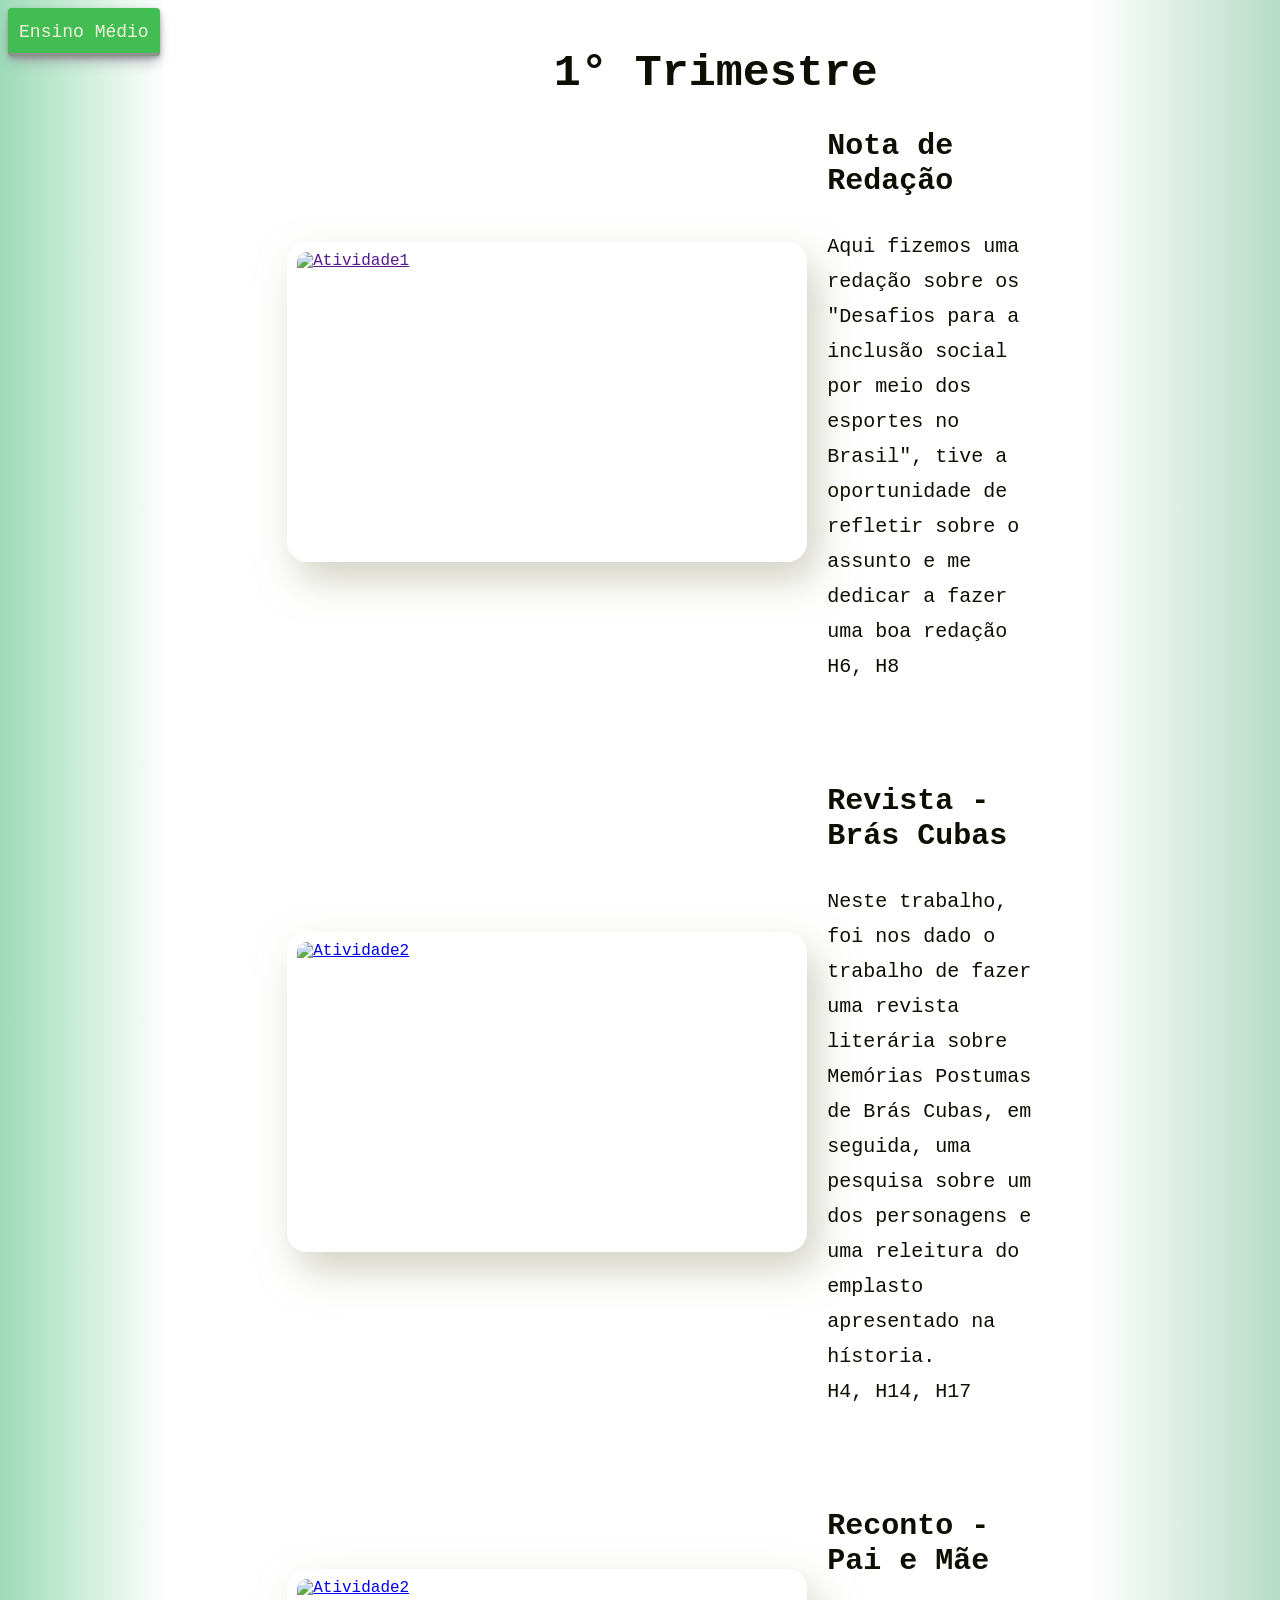
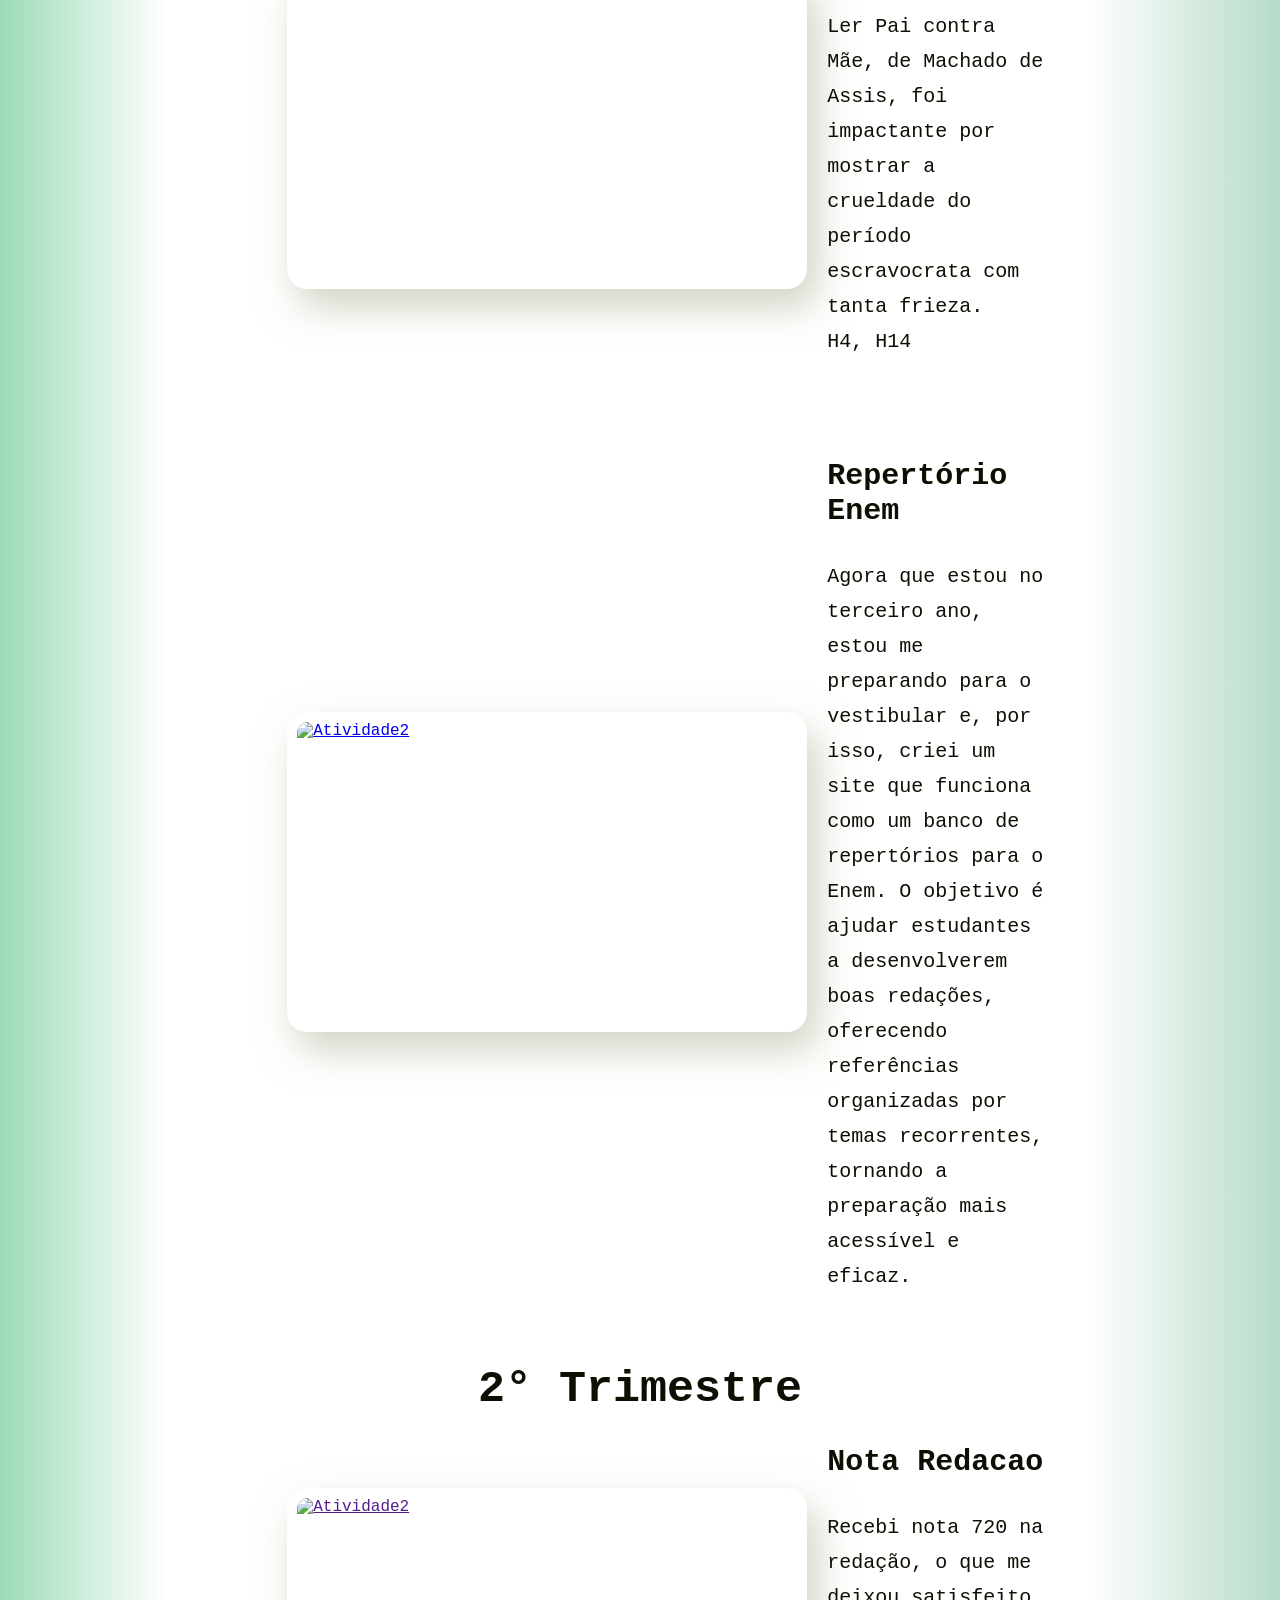
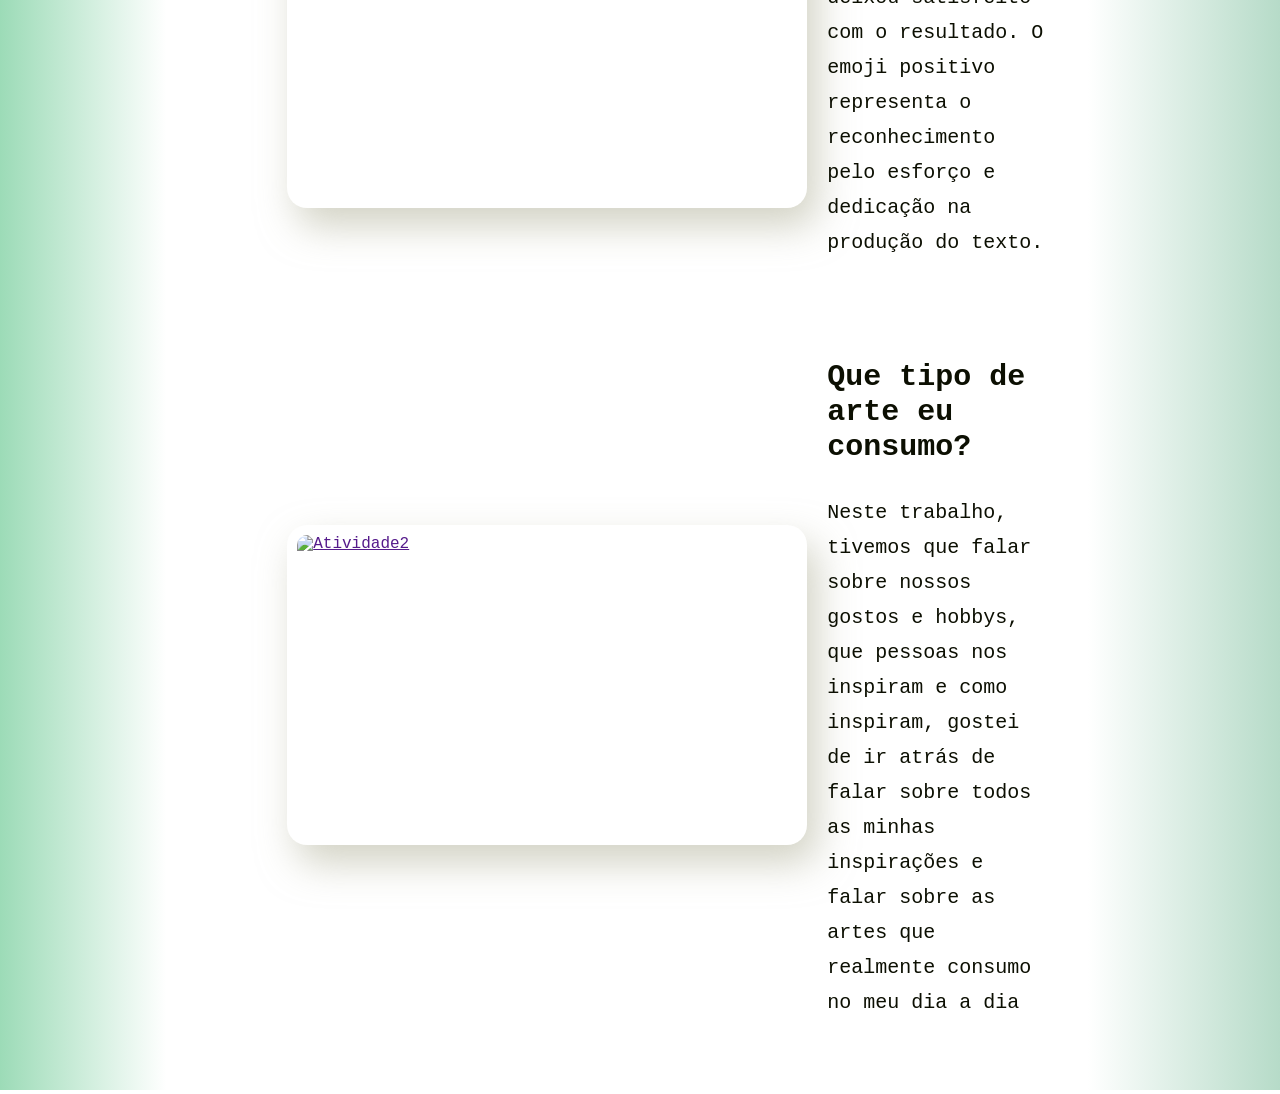
==== Portfólio/EnsinoMedio/Linguagens/linguagens.html @ 619c2524 "Add files via upload" ====
<!DOCTYPE html>
<html lang="en">
<head>
    <meta charset="UTF-8">
    <meta name="viewport" content="width=device-width, initial-scale=1.0">
    <title>Linguagens</title>
    <link rel="stylesheet" href="linguagens.css">
    <script src="linguagens.js"></script>
</head>
<body>
    <div class="titulo">
        <button class="button-30" onclick="goEnsinoMedio()">Ensino Médio</button>
        <h2>1° Trimestre</h2>
    </div>

       <div class="atividade1">
        <a href="">
            <img src="/Fotos/notaredacao.png" alt="Atividade1">
        </a>
        <div class="descricao">
            <h3>Nota de Redação</h3>
            <p>Aqui fizemos uma redação sobre os "Desafios para a inclusão social por meio dos esportes no Brasil", tive a oportunidade de refletir sobre o assunto e me dedicar a fazer uma boa redação <br>H6, H8</p>
        </div>
    </div>
    
    <div class="atividade1">
        <a href="https://www.canva.com/design/DAGiX5cEHSc/bsoTh-4buyNs75ygcqK2uw/edit?utm_content=DAGiX5cEHSc&utm_campaign=designshare&utm_medium=link2&utm_source=sharebutton">
            <img src="/Fotos/receba.png" alt="Atividade2">
        </a>
        <div class="descricao">
            <h3>Revista - Brás Cubas</h3>
            <p>Neste trabalho, foi nos dado o trabalho de fazer uma revista literária sobre Memórias Postumas de Brás Cubas, em seguida, uma pesquisa sobre um dos personagens e uma releitura do emplasto apresentado na hístoria. <br>H4, H14, H17</p>
        </div>
    </div>
    
    <div class="atividade1">
        <a href="https://www.canva.com/design/DAGiX5cEHSc/bsoTh-4buyNs75ygcqK2uw/edit?utm_content=DAGiX5cEHSc&utm_campaign=designshare&utm_medium=link2&utm_source=sharebutton">
            <img src="/Fotos/paiemae.png" alt="Atividade2">
        </a>
        <div class="descricao">
            <h3>Reconto - Pai e Mãe</h3>
            <p>Ler Pai contra Mãe, de Machado de Assis, foi impactante por mostrar a crueldade do período escravocrata com tanta frieza. <br>H4, H14</p>
        </div>
    </div>

    <div class="atividade1">
        <a href="https://www.canva.com/design/DAGiX5cEHSc/bsoTh-4buyNs75ygcqK2uw/edit?utm_content=DAGiX5cEHSc&utm_campaign=designshare&utm_medium=link2&utm_source=sharebutton">
            <img src="/Fotos/repertorio.png" alt="Atividade2">
        </a>
        <div class="descricao">
            <h3>Repertório Enem</h3>
            <p>Agora que estou no terceiro ano, estou me preparando para o vestibular e, por isso, criei um site que funciona como um banco de repertórios para o Enem. O objetivo é ajudar estudantes a desenvolverem boas redações, oferecendo referências organizadas por temas recorrentes, tornando a preparação mais acessível e eficaz.</p>
        </div>
    </div>
      <h2>2° Trimestre</h2>
      <div class="atividade1">
        <a href="">
            <img src="/Fotos/redacao2tri.png" alt="Atividade2">
        </a>
        <div class="descricao">
            <h3>Nota Redacao</h3>
            <p>Recebi nota 720 na redação, o que me deixou satisfeito com o resultado. O emoji positivo representa o reconhecimento pelo esforço e dedicação na produção do texto.
</p>
        </div>
    </div>
      <div class="atividade1">
        <a href="">
            <img src="/Fotos/carousel.jpg" alt="Atividade2">
        </a>
        <div class="descricao">
            <h3>Que tipo de arte eu consumo?</h3>
            <p>Neste trabalho, tivemos que falar sobre nossos gostos e hobbys, que pessoas nos inspiram e como inspiram, gostei de ir atrás de falar sobre todos as minhas inspirações e falar sobre as artes que realmente consumo no meu dia a dia</p>
        </div> 
    </div>
      
</body>
</html>
---- Portfólio/EnsinoMedio/Linguagens/linguagens.css ----
html {
    background: #b6dbc8;
    background: linear-gradient(270deg, rgba(182, 219, 200, 1) 0%, rgba(255, 255, 255, 1) 15%, rgba(255, 255, 255, 1) 30%, rgba(255, 255, 255, 1) 75%, rgba(255, 255, 255, 1) 87%, rgba(156, 219, 183, 1) 100%);
    font-family: "JetBrains Mono", monospace;
    color: rgb(12, 15, 2);
}

h1 {
    font-size: 80px;
    color: rgb(12, 15, 2);
    align-items: center;
    text-align: center;
    margin: auto;
    margin-top: 40px;
    margin-bottom: 100px;
    
}

h2 {
    font-size: 45px;
    color: rgb(12, 15, 2);
    align-items: center;
    text-align: center;
    margin: auto;
    margin-top: 40px;
}

img {
    display: block;
    width: 500px;
    height: 300px;
    padding: 10px;
    border-radius: 20px;
    margin-left: -100px;
    transition: 0.2s;
    -webkit-box-shadow: 10px 18px 38px 0px rgba(184, 184, 162, 0.63);
    -moz-box-shadow: 10px 18px 38px 0px rgba(184, 184, 162, 0.63);
    box-shadow: 10px 18px 38px 0px rgba(184, 184, 162, 0.63);

}

img:hover {
    transform: translateY(-3.5px);
}
img:active {
    transform: translateY(3.5px);
}
a {
    width: 57%;
    margin: auto;
    margin-left: 30%;
}

.atividade1 {
    display: flex;
    flex-direction: row;
    margin-bottom: 50px; 
}


h3 {
    width: 50%;
    color: rgb(12, 15, 2);
    font-size: 30px;
    line-height: 35px;
}

p {
    width: 50%;
    color: rgb(12, 15, 2);
    font-size: 20px;
    line-height: 35px;
}	
button {
    align-items: center;
    appearance: none;
    background-color: #41bd54;
    border-radius: 4px;
    border-width: 0;
    box-shadow: rgba(129, 127, 133, 0.616) 0 2px 4px, rgba(150, 148, 155, 0.884) 0 7px 13px -3px, rgb(143, 145, 139) 0 -3px 0 inset;
    box-sizing: border-box;
    color: beige;
    cursor: pointer;
    display: inline-flex;
    font-family: "JetBrains Mono", monospace;
    height: 48px;
    justify-content: center;
    line-height: 1;
    list-style: none;
    overflow: hidden;
    padding-left: 16px;
    padding-right: 16px;
    position: relative;
    text-align: left;
    text-decoration: none;
    transition: box-shadow .15s, transform .15s;
    user-select: none;
    white-space: nowrap;
    font-size: 18px;
    width: 12%;
}

.button-30:focus {
    box-shadow: rgba(129, 127, 133, 0.616) 0 2px 4px, rgba(150, 148, 155, 0.884) 0 7px 13px -3px, rgb(143, 145, 139) 0 -3px 0 inset;
}
.button-30:hover {
    box-shadow: rgba(129, 127, 133, 0.616) 0 2px 4px, rgba(150, 148, 155, 0.884) 0 7px 13px -3px, rgb(143, 145, 139) 0 -3px 0 inset;
    transform: translateY(-2px);
}
.button-30:active {
    transition: box-shadow 0.15s ease, transform 0.1s ease;
    box-shadow: #458536 0 3px 7px inset;
    transform: translateY(1px);
}
.titulo{
    display: flex;
}
.descricao{
    margin-left: 20px;
}
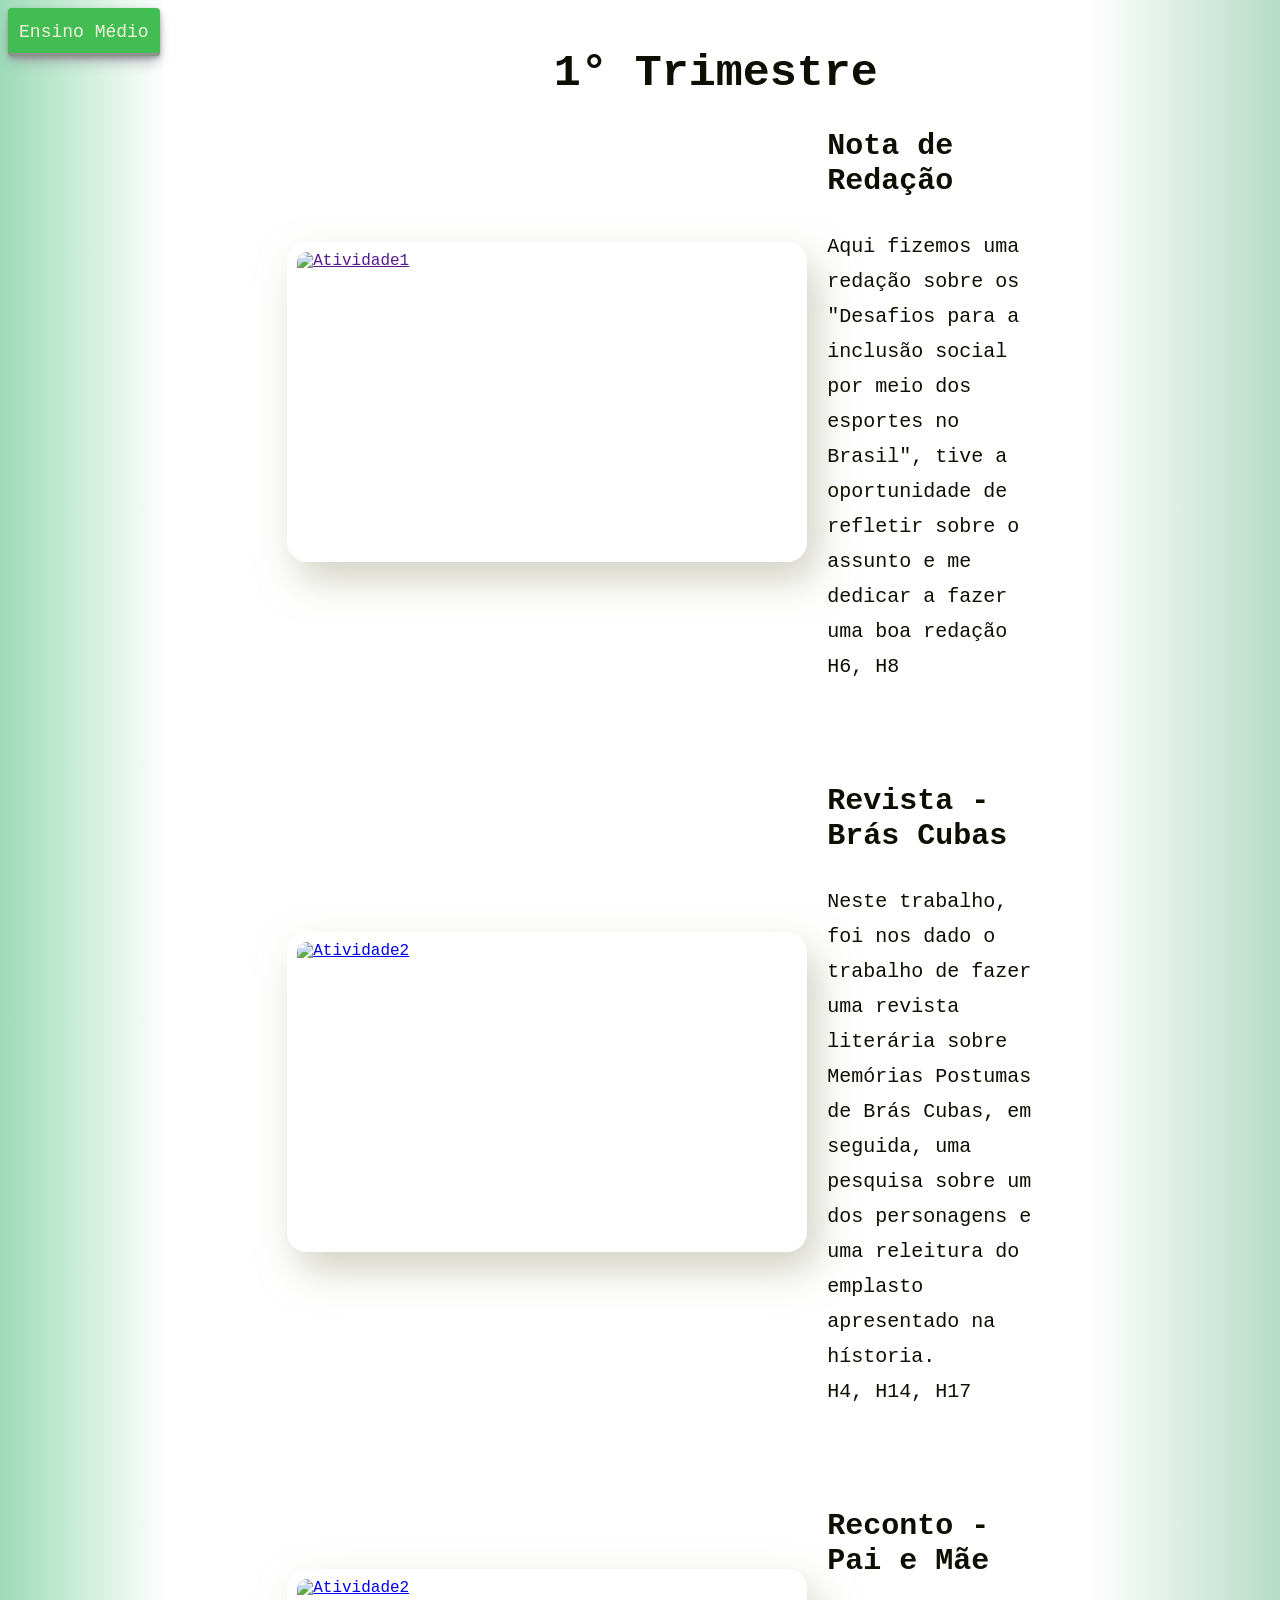
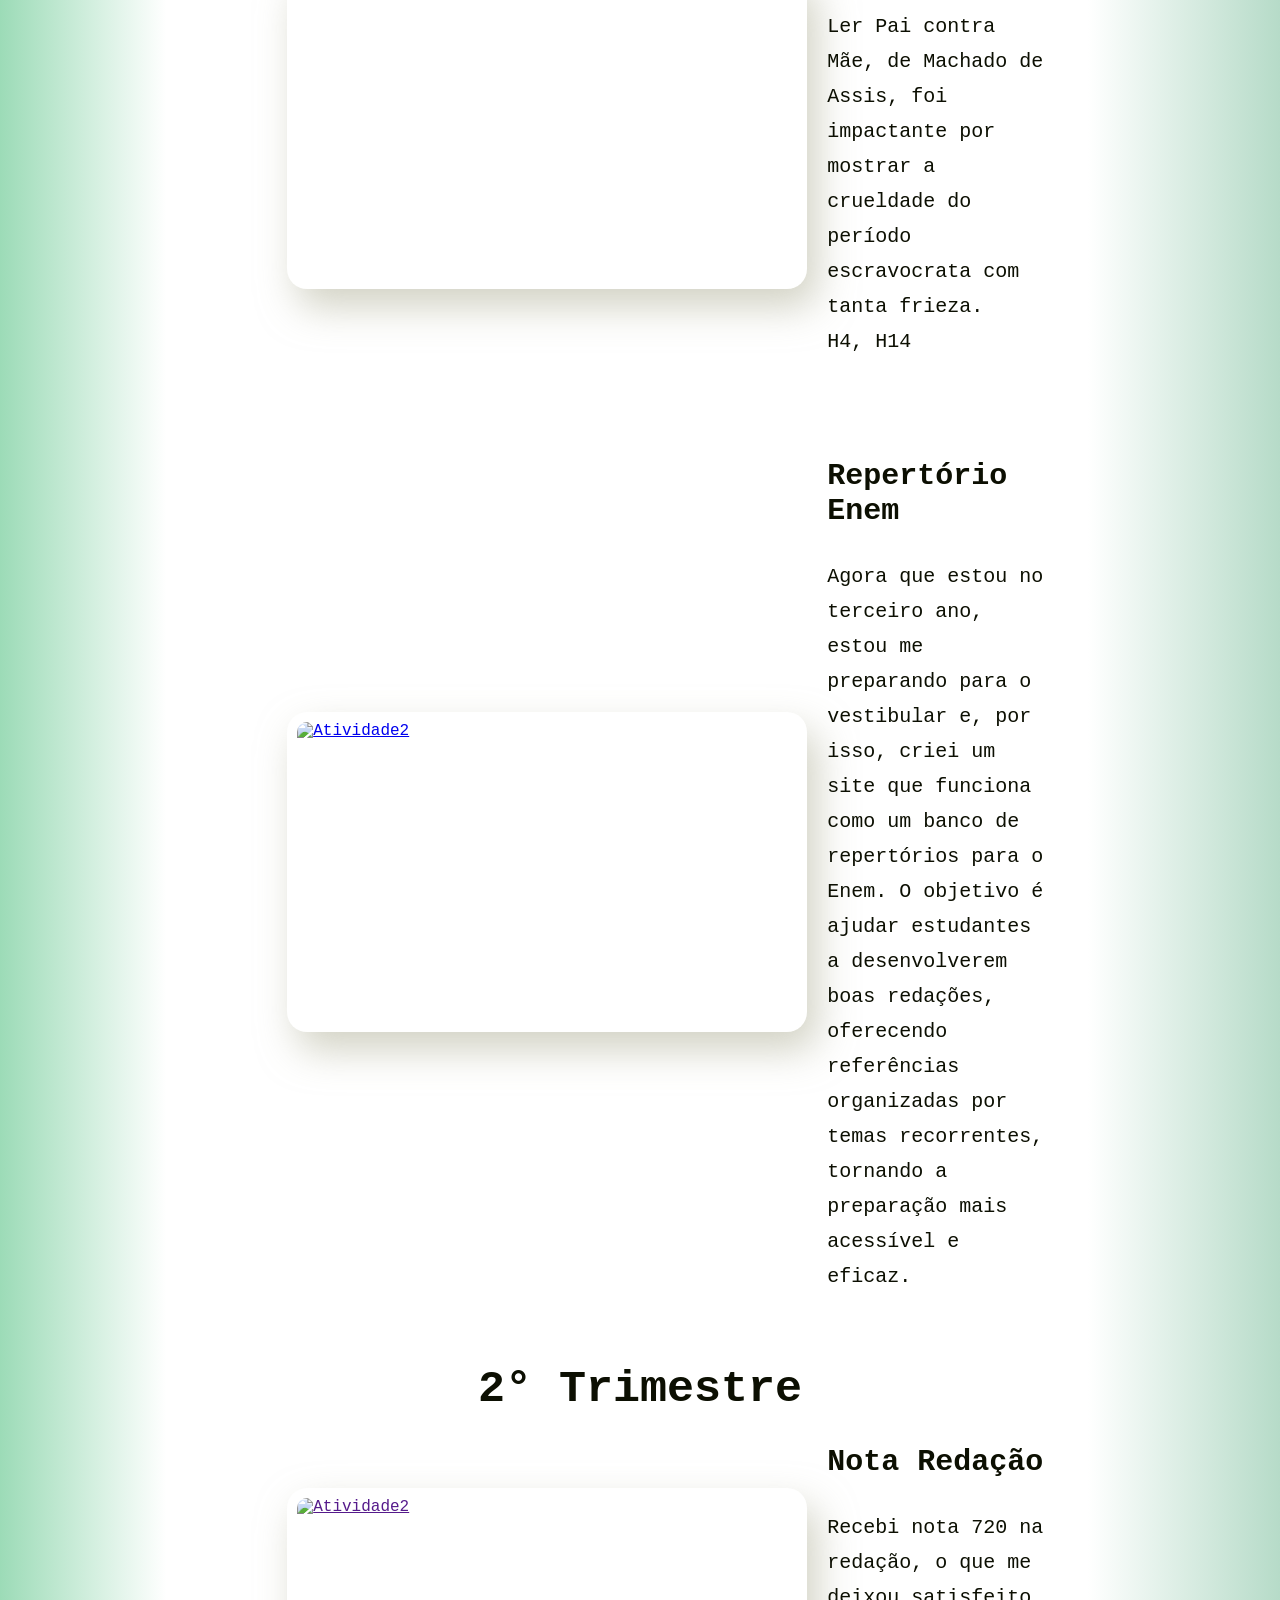
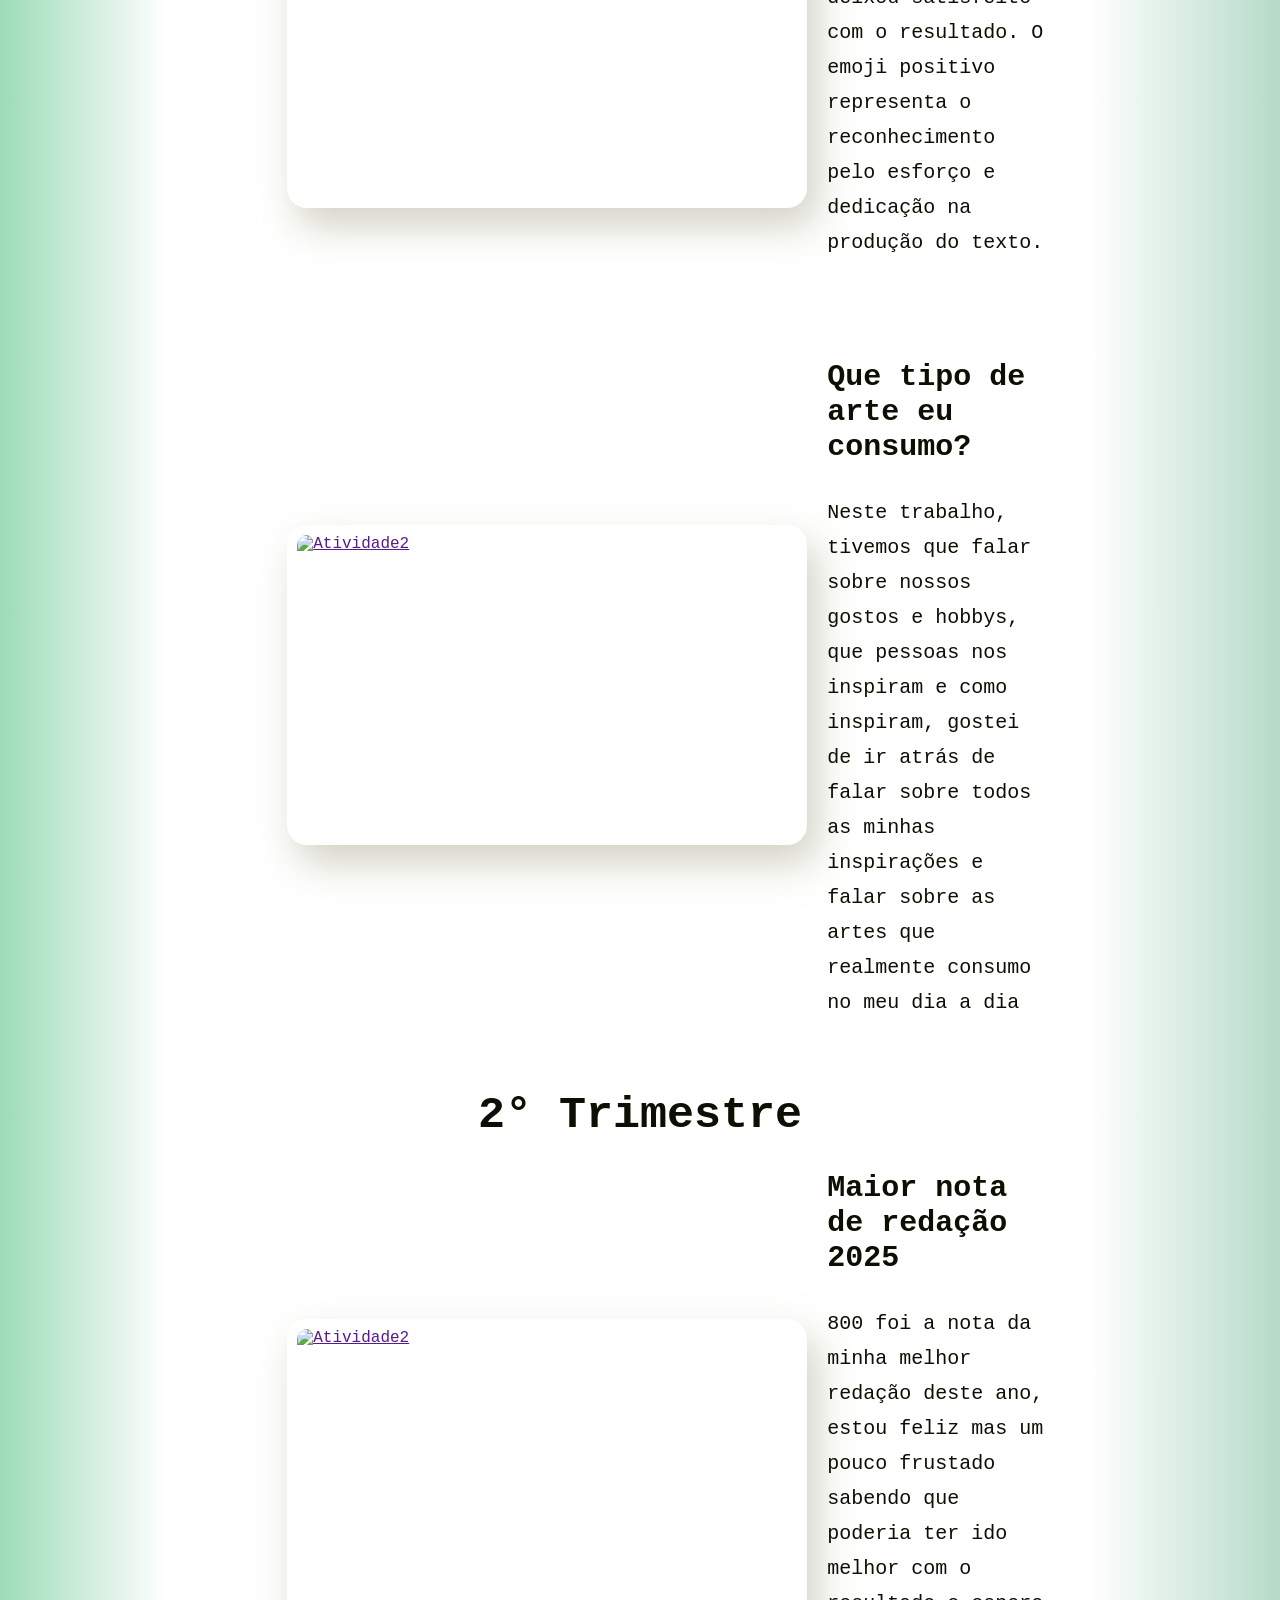
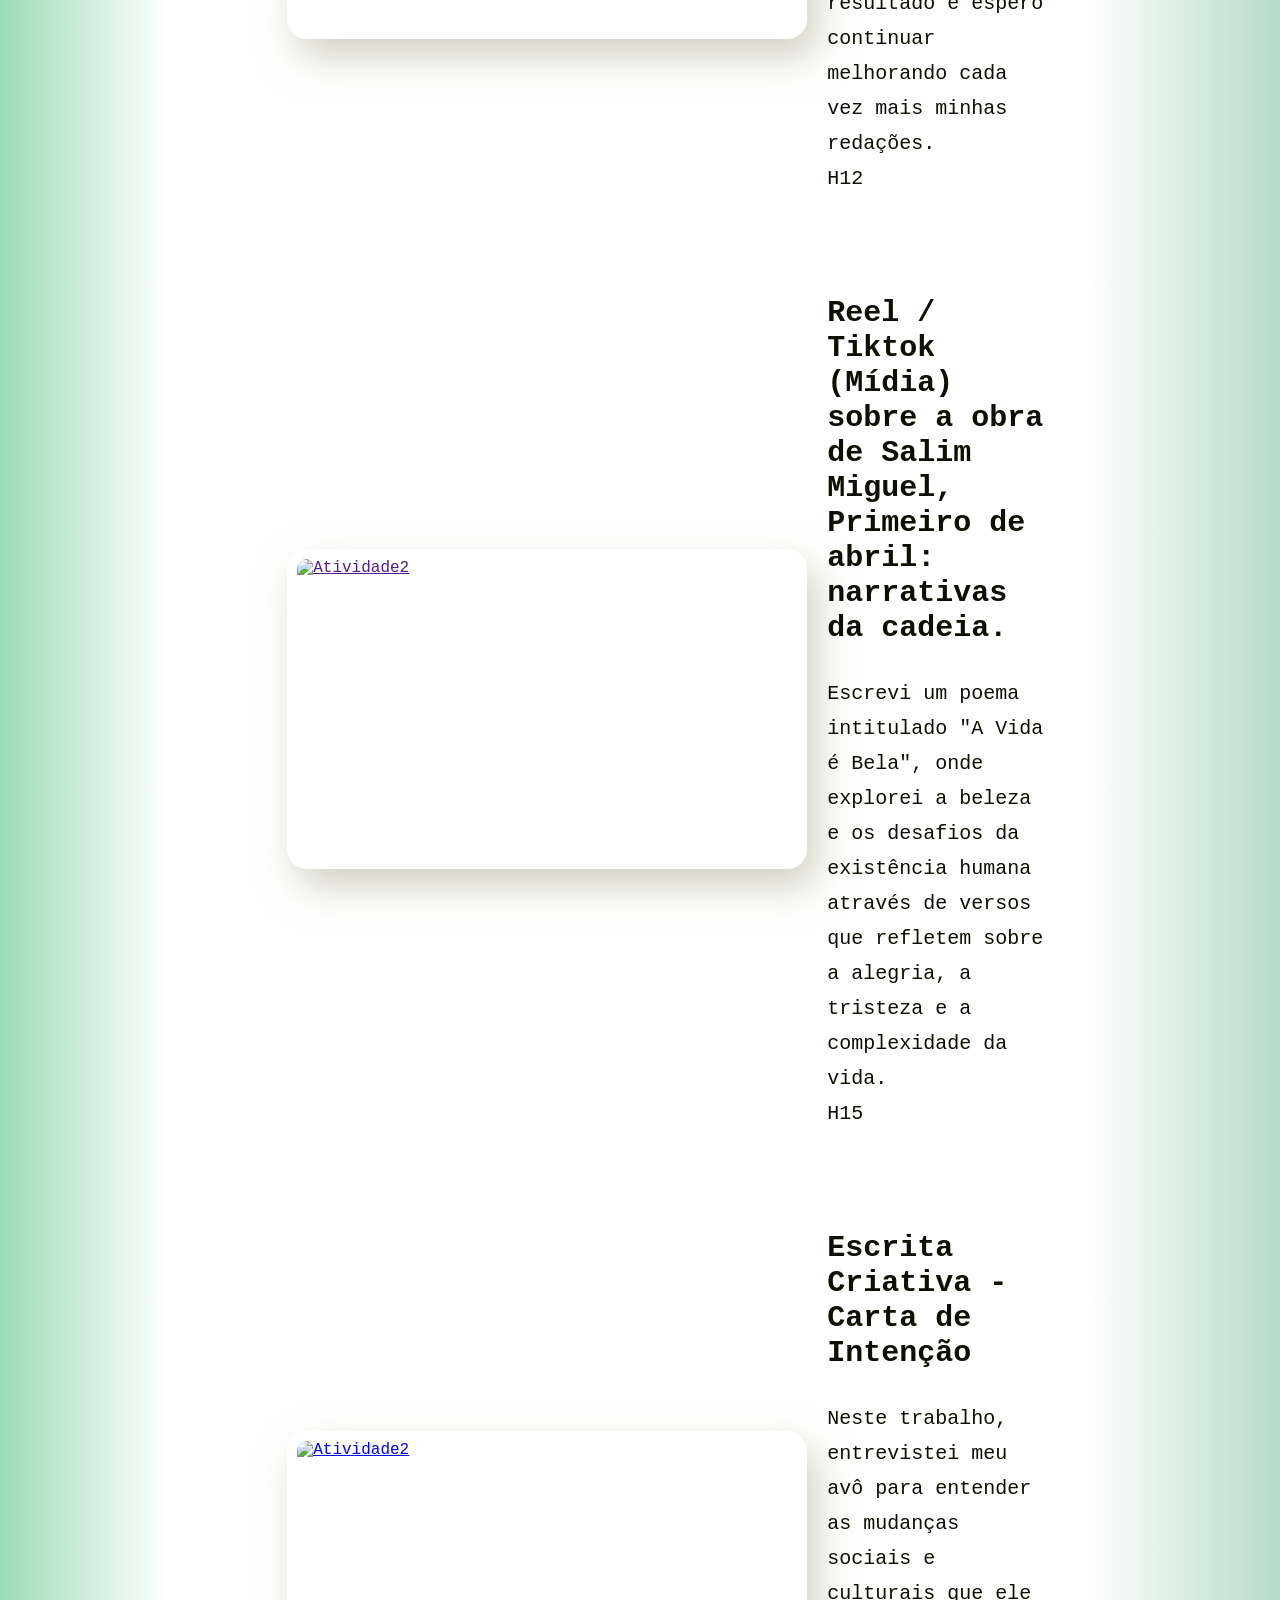
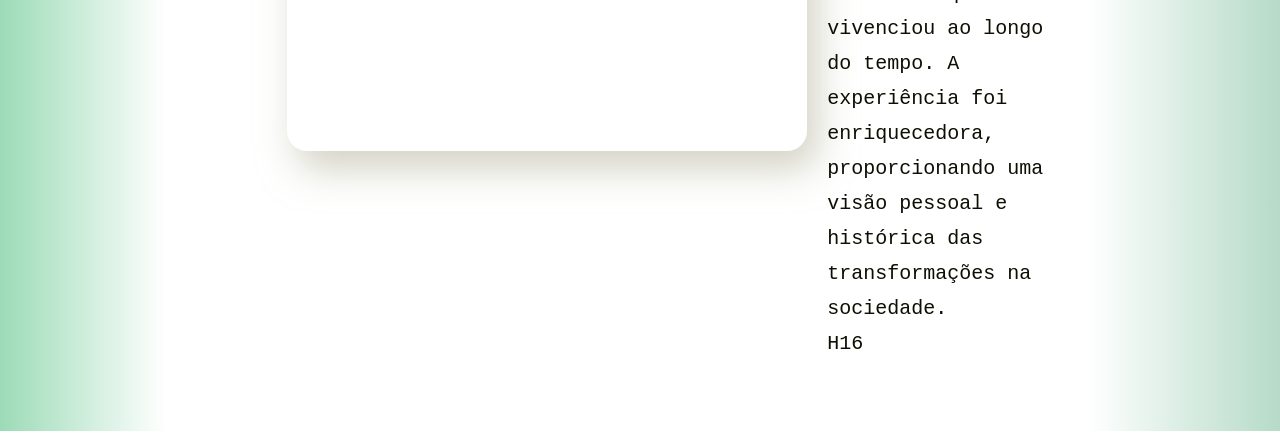
==== commit 178d0b77: "Add files via upload" ====
--- a/Portfólio/EnsinoMedio/Linguagens/linguagens.html
+++ b/Portfólio/EnsinoMedio/Linguagens/linguagens.html
@@ -58,7 +58,7 @@
             <img src="/Fotos/redacao2tri.png" alt="Atividade2">
         </a>
         <div class="descricao">
-            <h3>Nota Redacao</h3>
+            <h3>Nota Redação</h3>
             <p>Recebi nota 720 na redação, o que me deixou satisfeito com o resultado. O emoji positivo representa o reconhecimento pelo esforço e dedicação na produção do texto.
 </p>
         </div>
@@ -72,6 +72,35 @@
             <p>Neste trabalho, tivemos que falar sobre nossos gostos e hobbys, que pessoas nos inspiram e como inspiram, gostei de ir atrás de falar sobre todos as minhas inspirações e falar sobre as artes que realmente consumo no meu dia a dia</p>
         </div> 
     </div>
-      
+       <h2>2° Trimestre</h2>
+      <div class="atividade1">
+        <a href="">
+            <img src="/Fotos/notaredacao.png" alt="Atividade2">
+        </a>
+        <div class="descricao">
+            <h3>Maior nota de redação 2025</h3>
+            <p>800 foi a nota da minha melhor redação deste ano, estou feliz mas um pouco frustado sabendo que poderia ter ido melhor com o resultado e espero continuar melhorando cada vez mais minhas redações. <br>H12</p>
+</p>
+        </div>
+    </div>
+      <div class="atividade1">
+        <a href="">
+            <img src="/Fotos/poema.png" alt="Atividade2">
+        </a>
+        <div class="descricao">
+            <h3>Reel / Tiktok (Mídia) sobre a obra de Salim Miguel, Primeiro de abril: narrativas da cadeia. 
+</h3>
+            <p>Escrevi um poema intitulado "A Vida é Bela", onde explorei a beleza e os desafios da existência humana através de versos que refletem sobre a alegria, a tristeza e a complexidade da vida. <br>H15</p>
+        </div> 
+    </div>
+    <div class="atividade1">
+        <a href="https://docs.google.com/document/d/1RwvpPx8I3Hb5DTKrr-aR5sympWkVw5zYGf3qXS41cVY/edit?usp=sharing">
+            <img src="/Fotos/Carta de.png" alt="Atividade2">
+        </a>
+        <div class="descricao">
+            <h3>Escrita Criativa - Carta de Intenção</h3>
+            <p>Neste trabalho, entrevistei meu avô para entender as mudanças sociais e culturais que ele vivenciou ao longo do tempo. A experiência foi enriquecedora, proporcionando uma visão pessoal e histórica das transformações na sociedade. <br>H16</p>
+        </div>
+
 </body>
 </html>
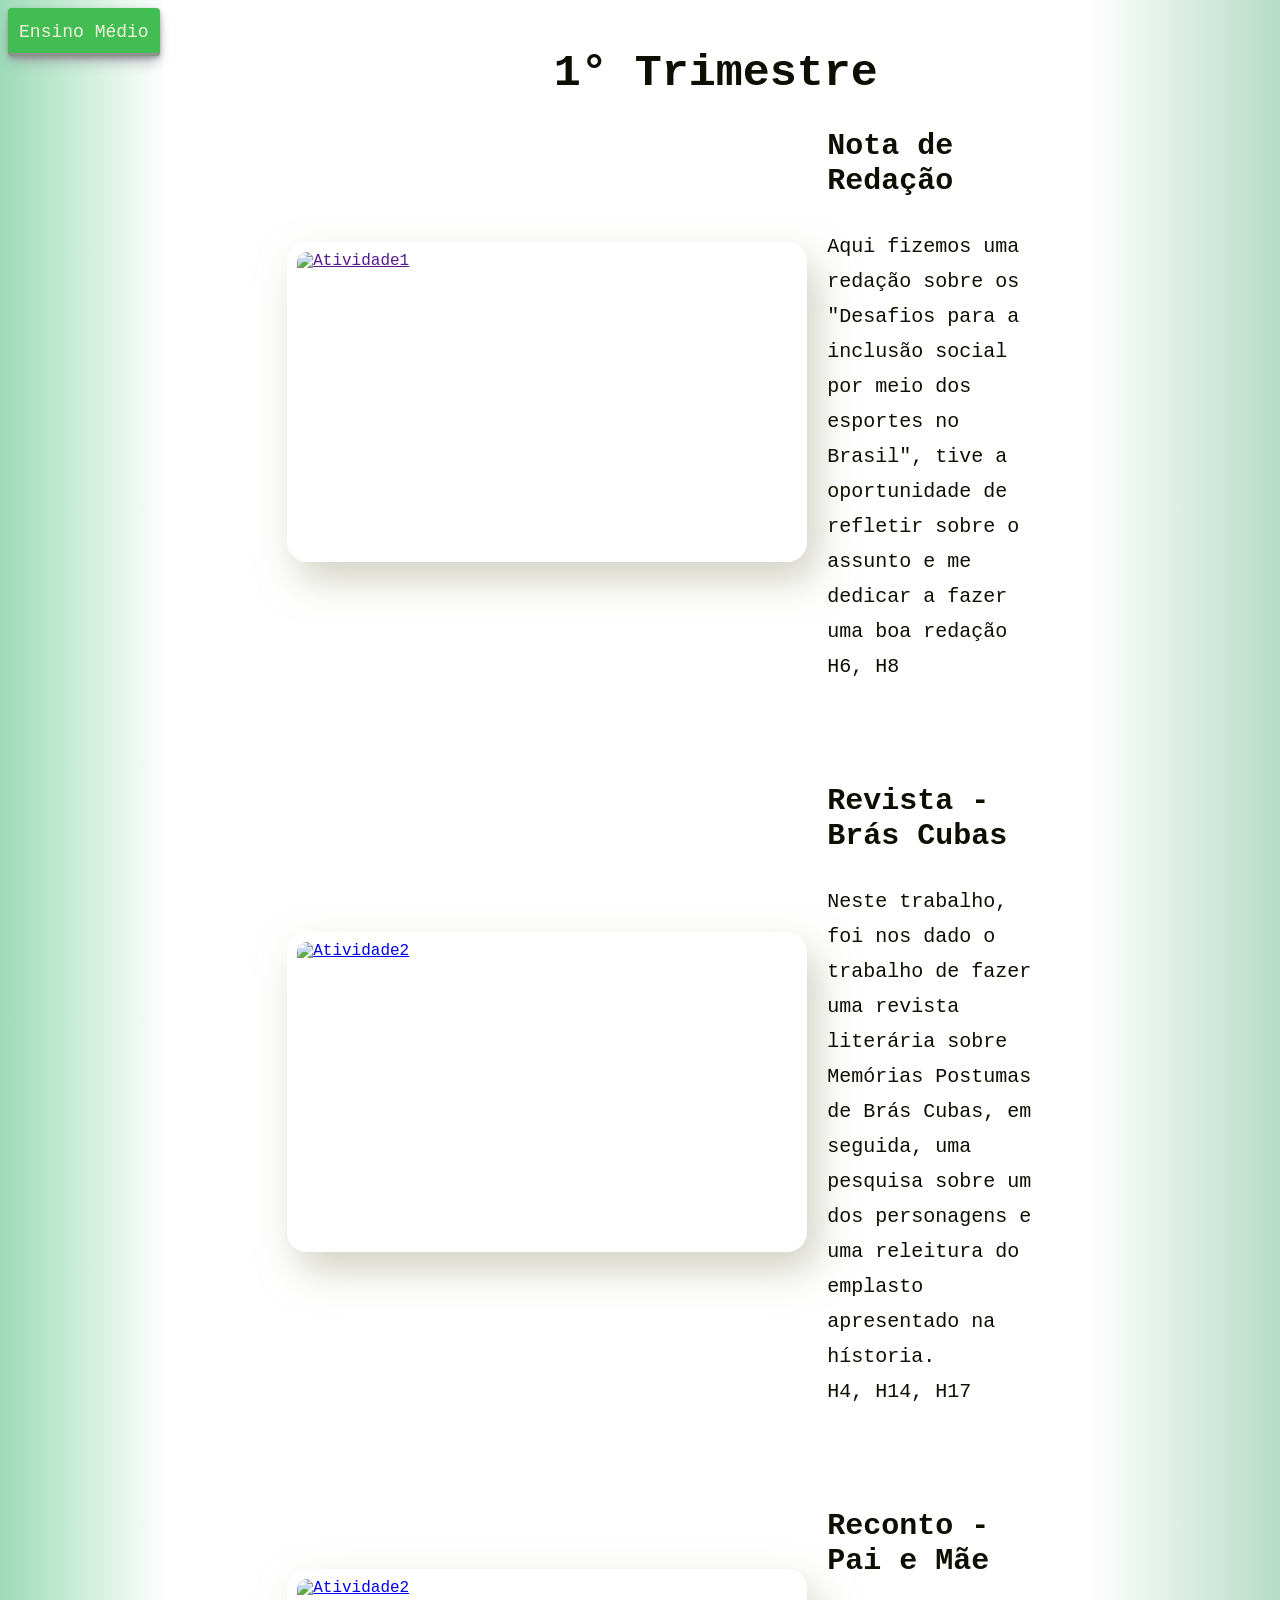
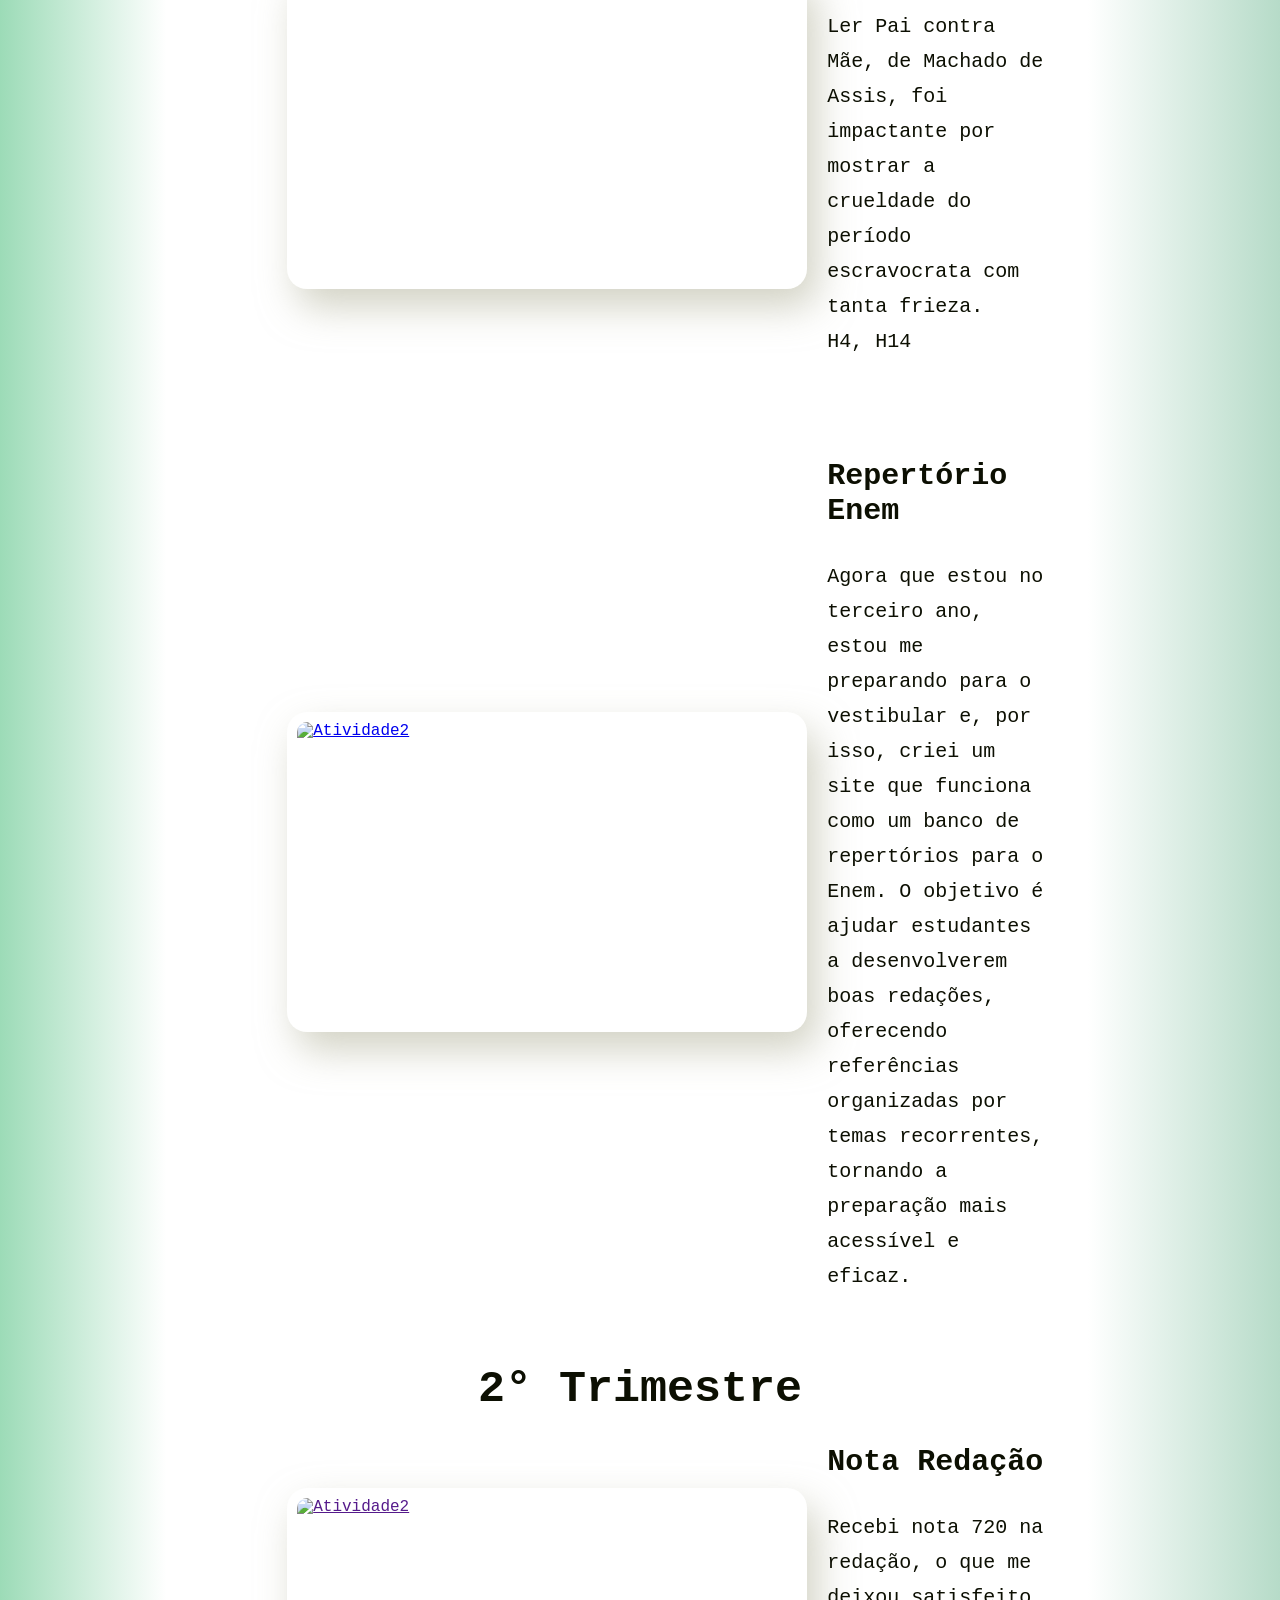
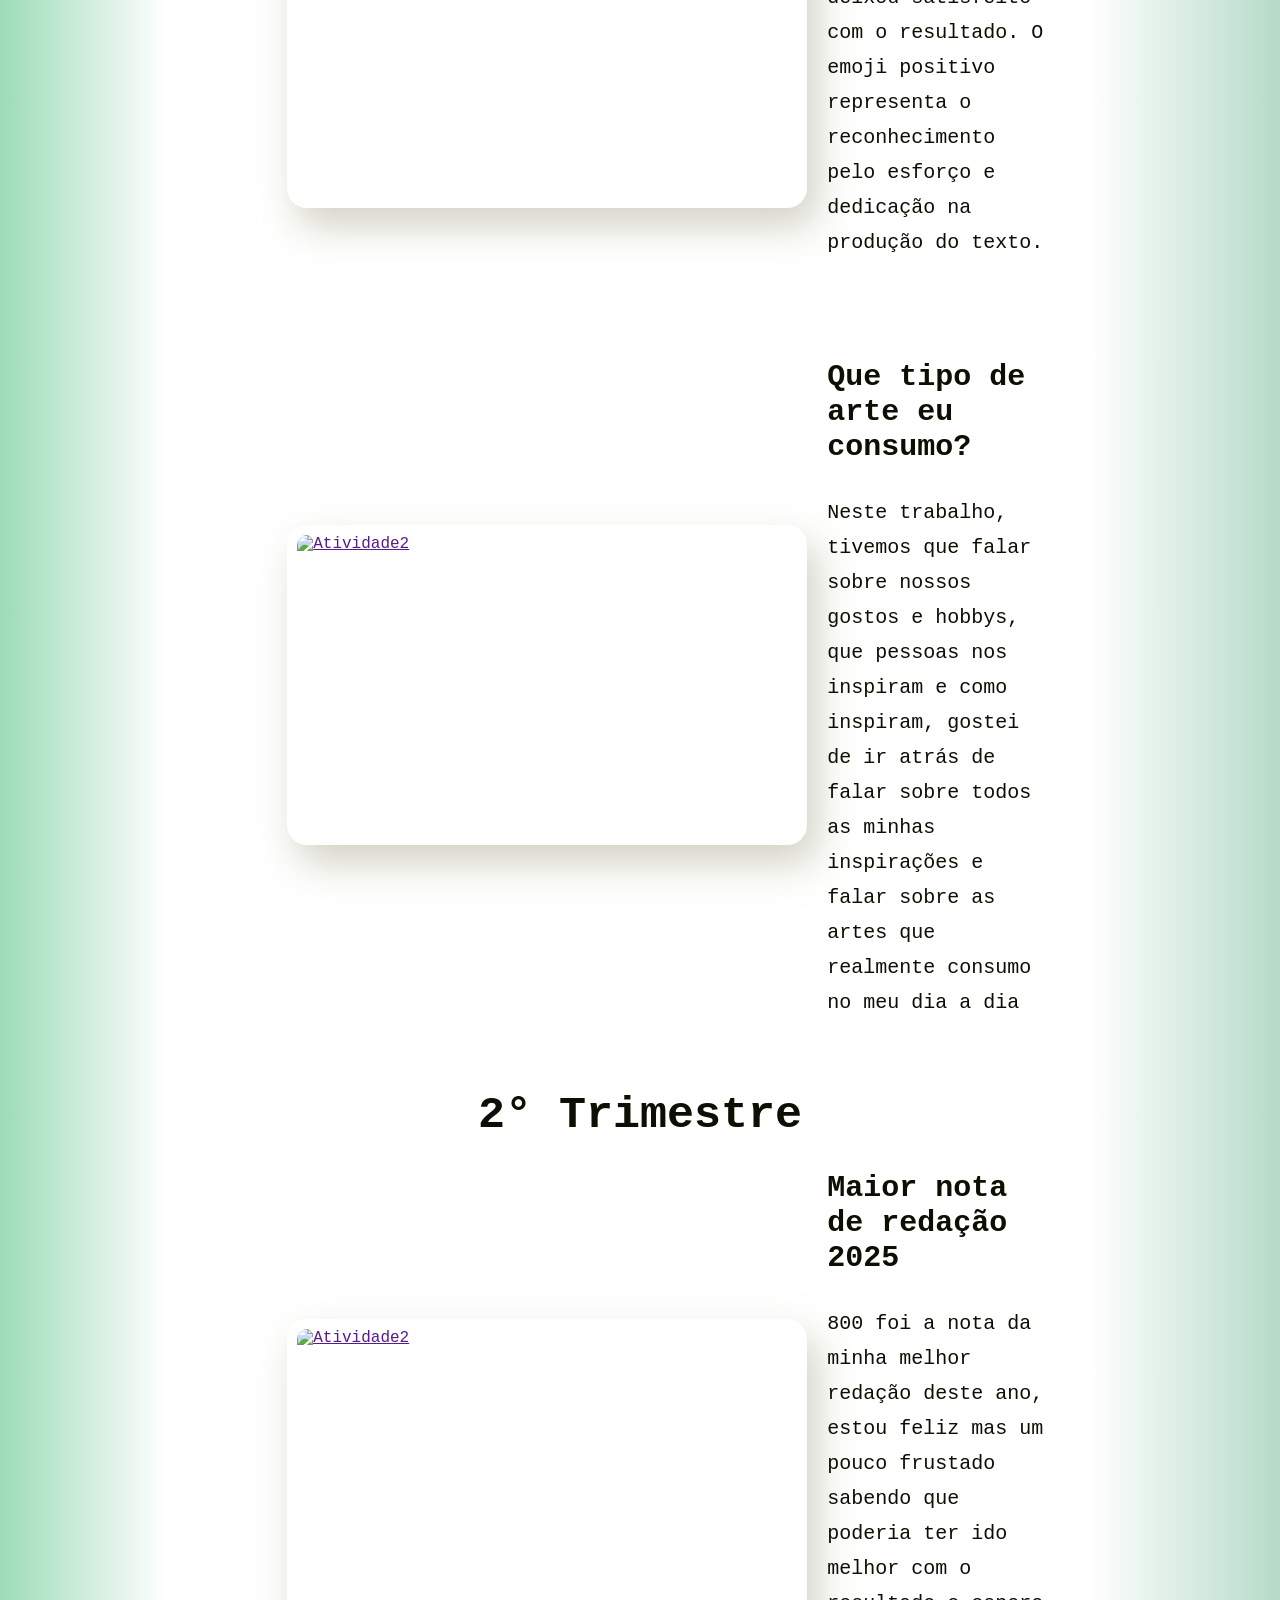
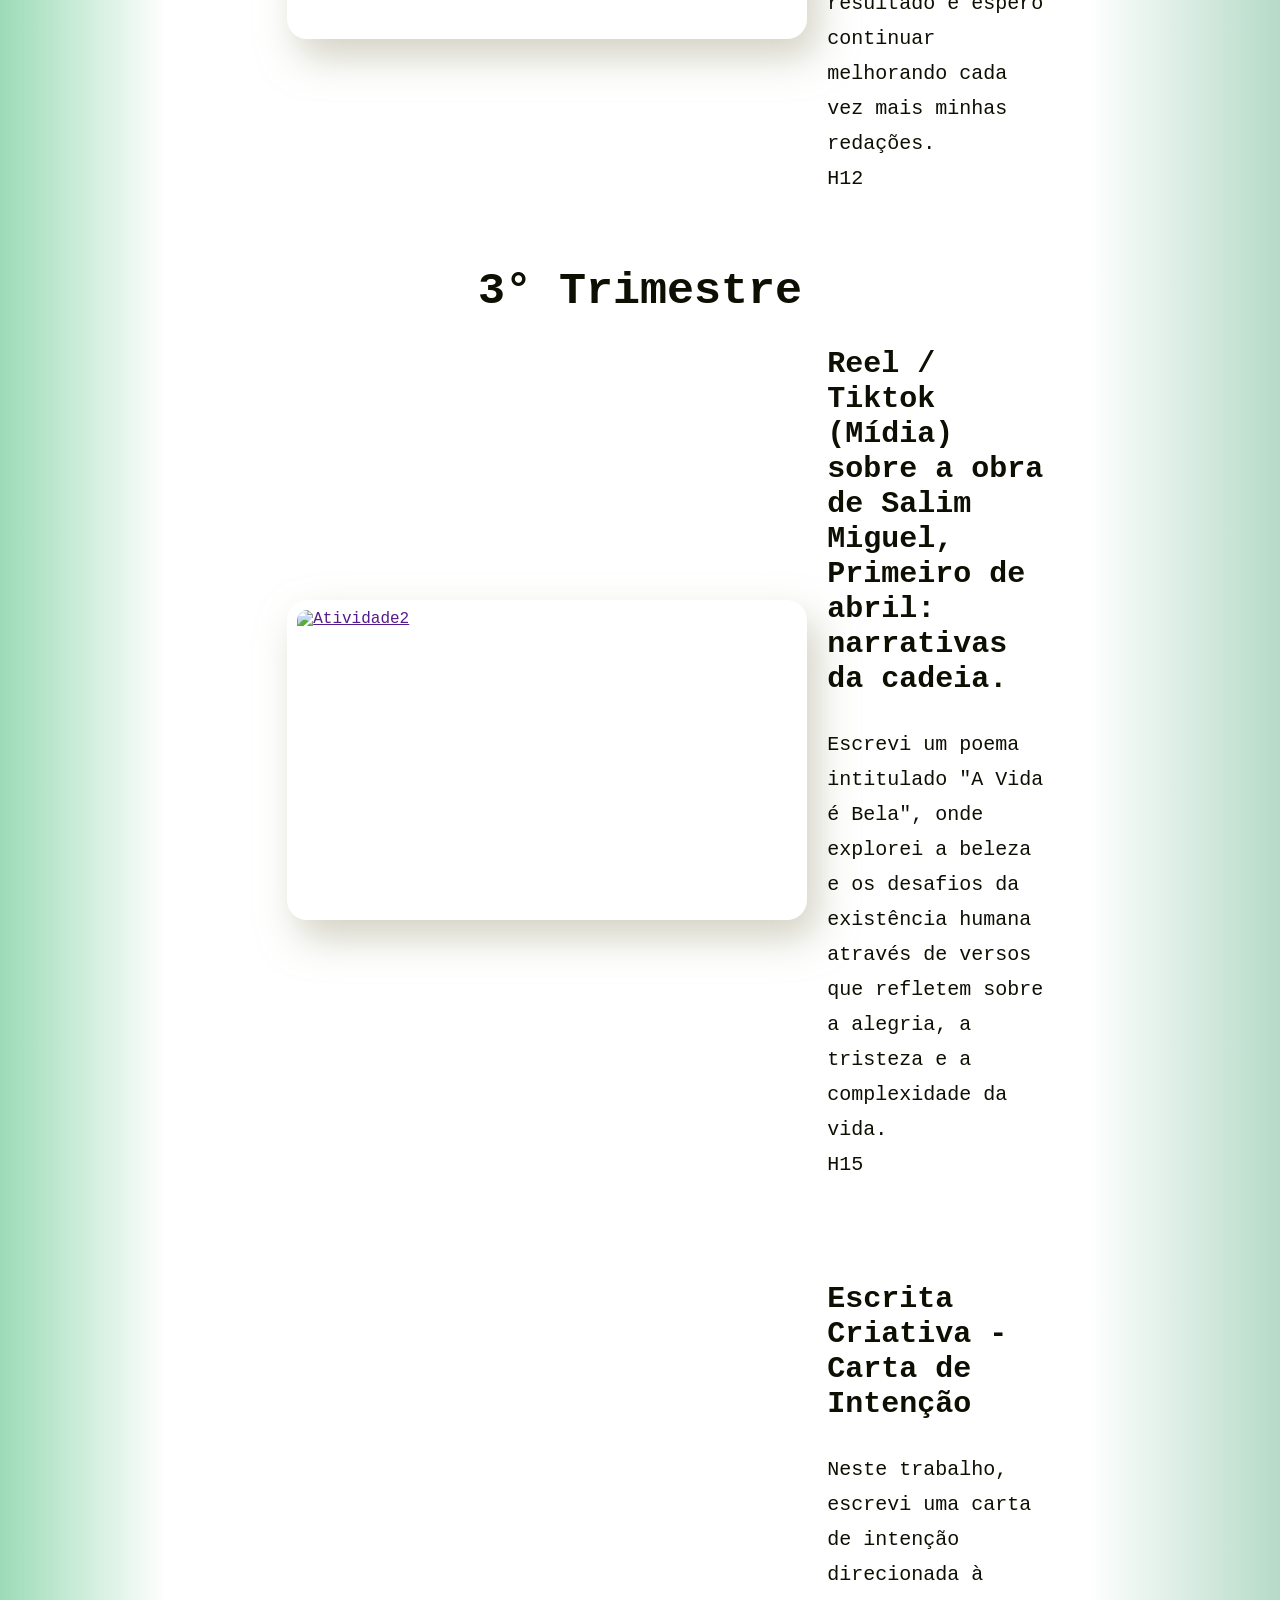
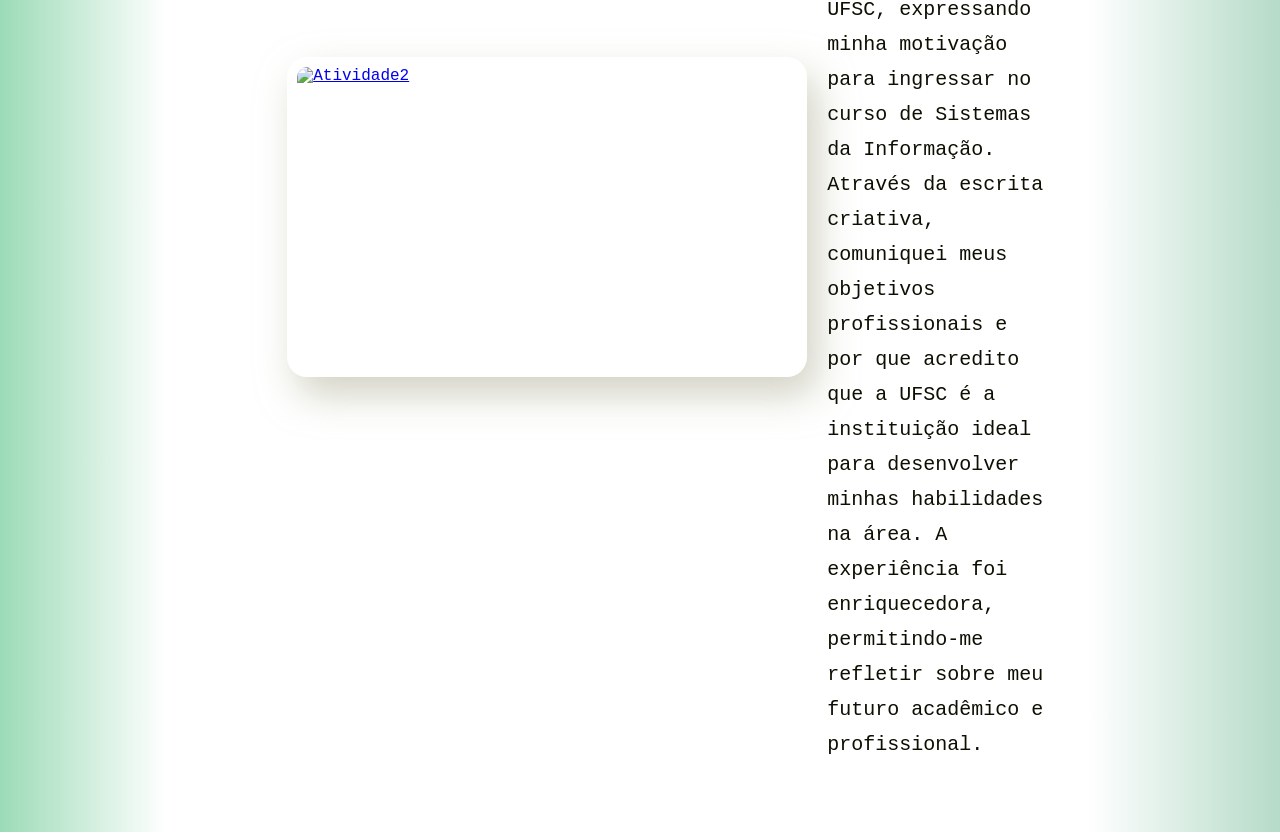
==== commit ccee6d94: "Add files via upload" ====
--- a/Portfólio/EnsinoMedio/Linguagens/linguagens.html
+++ b/Portfólio/EnsinoMedio/Linguagens/linguagens.html
@@ -82,7 +82,7 @@
             <p>800 foi a nota da minha melhor redação deste ano, estou feliz mas um pouco frustado sabendo que poderia ter ido melhor com o resultado e espero continuar melhorando cada vez mais minhas redações. <br>H12</p>
 </p>
         </div>
-    </div>
+    </div> <h2>3° Trimestre</h2>
       <div class="atividade1">
         <a href="">
             <img src="/Fotos/poema.png" alt="Atividade2">
@@ -99,7 +99,7 @@
         </a>
         <div class="descricao">
             <h3>Escrita Criativa - Carta de Intenção</h3>
-            <p>Neste trabalho, entrevistei meu avô para entender as mudanças sociais e culturais que ele vivenciou ao longo do tempo. A experiência foi enriquecedora, proporcionando uma visão pessoal e histórica das transformações na sociedade. <br>H16</p>
+            <p>Neste trabalho, escrevi uma carta de intenção direcionada à UFSC, expressando minha motivação para ingressar no curso de Sistemas da Informação. Através da escrita criativa, comuniquei meus objetivos profissionais e por que acredito que a UFSC é a instituição ideal para desenvolver minhas habilidades na área. A experiência foi enriquecedora, permitindo-me refletir sobre meu futuro acadêmico e profissional.</p>
         </div>
 
 </body>
